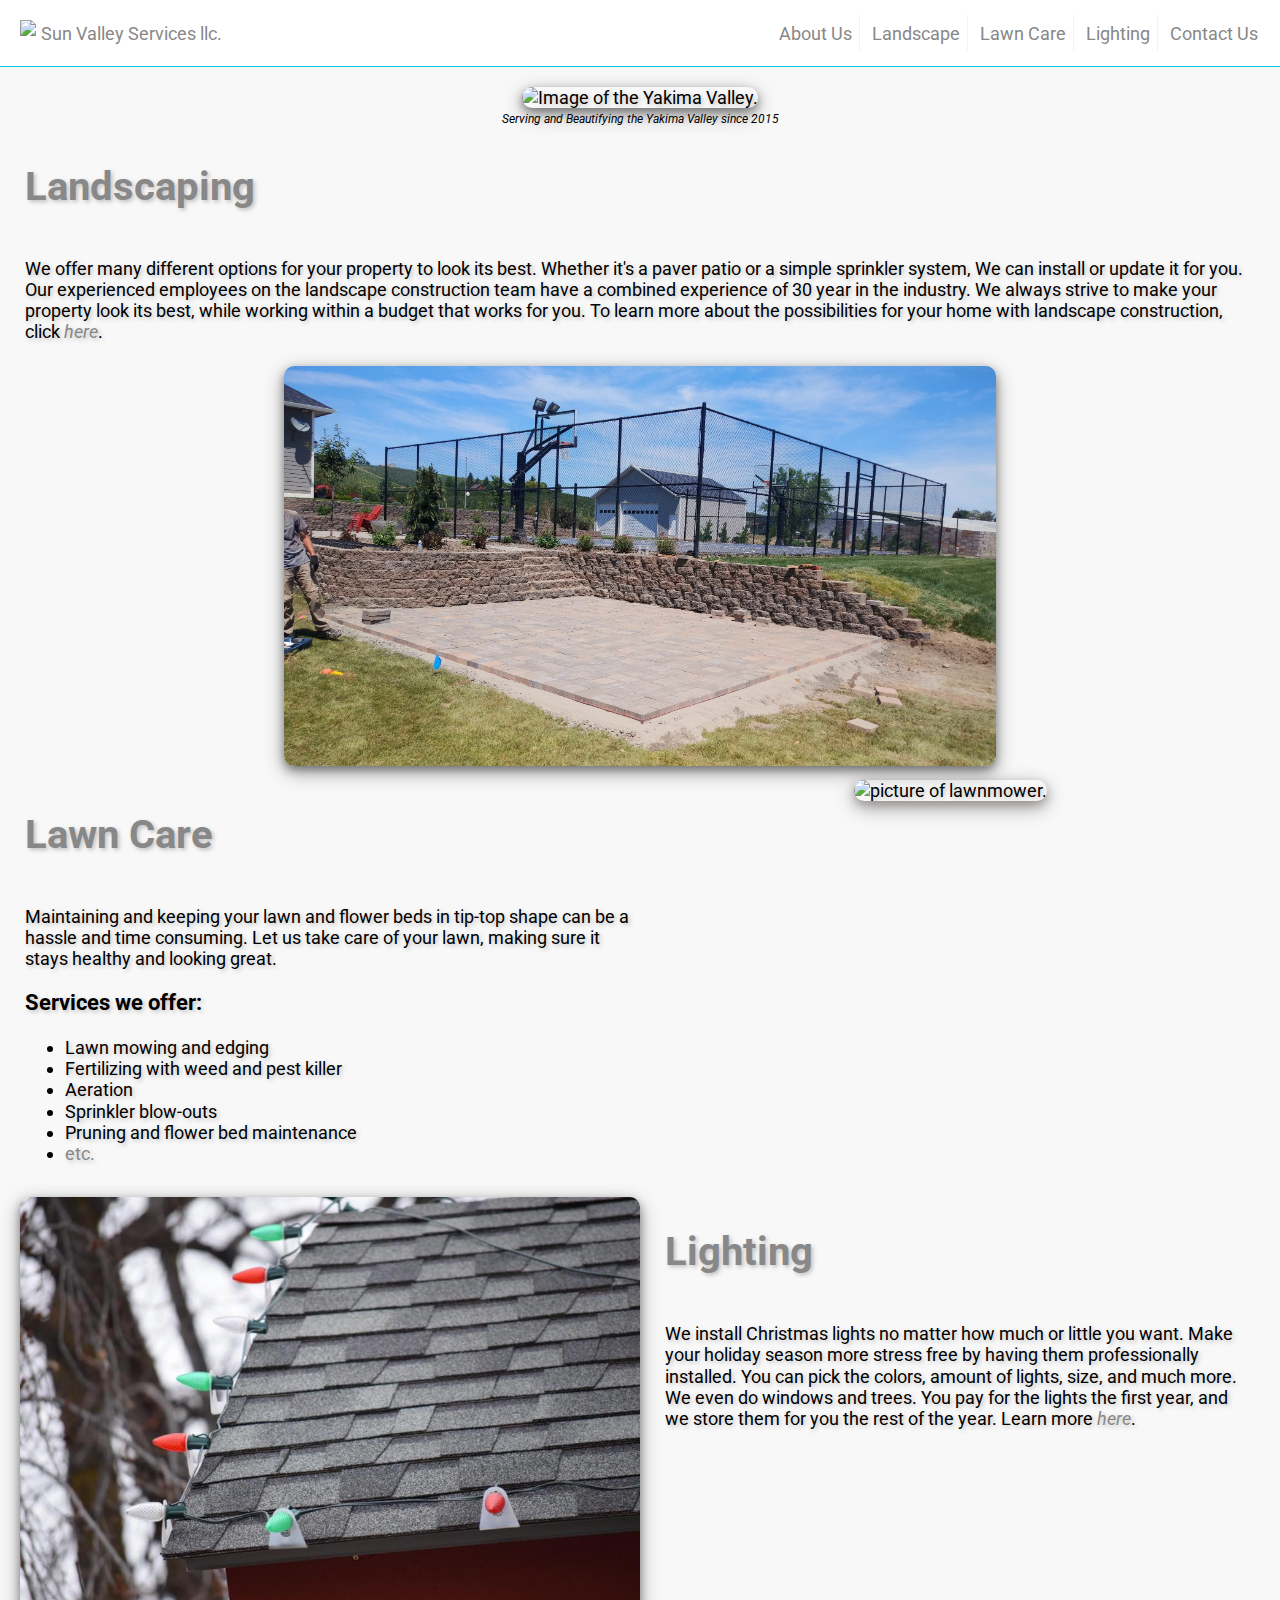
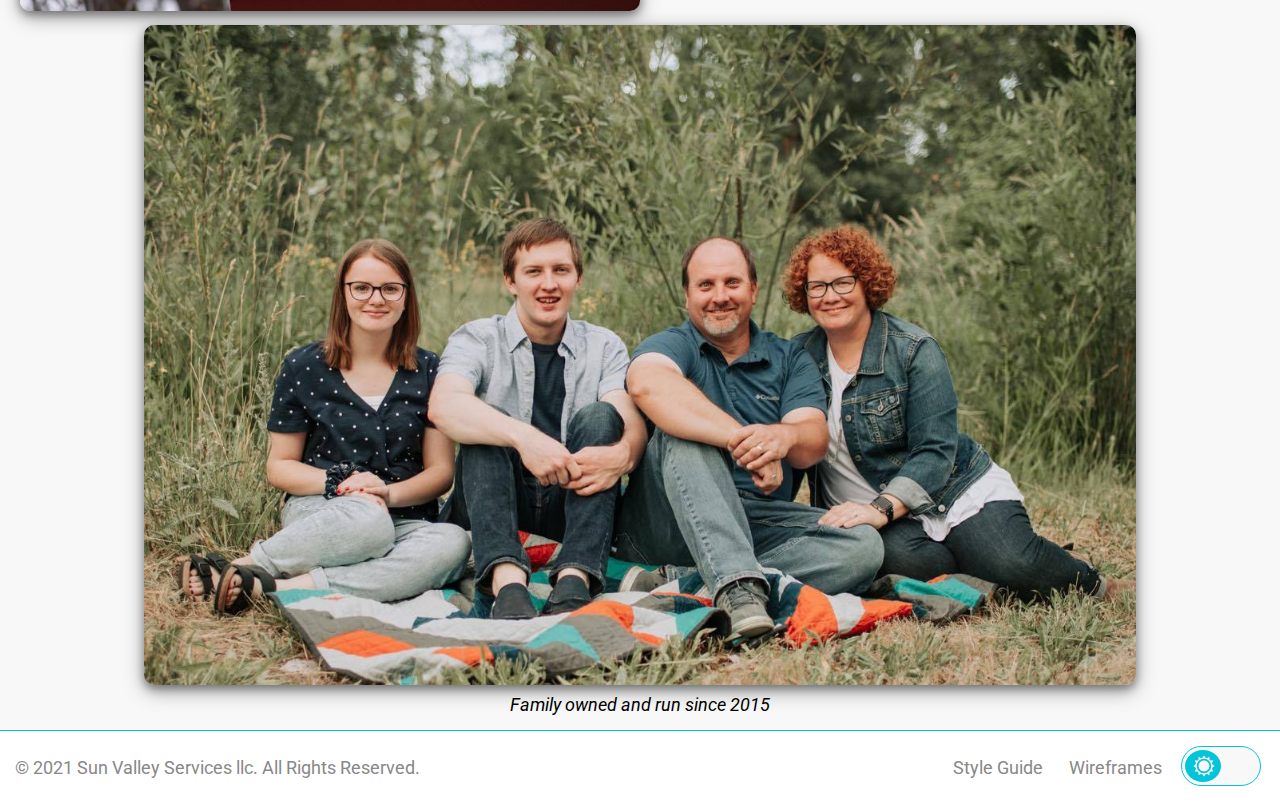
==== index.html @ fa57357e "reorganizing folder structure" ====
<!doctype html>
<html lang="en">
<head>
    <meta charset="utf-8">
    <meta name="viewport" content="width=device-width, initial-scale=1.0">
    <title>Home</title>
    <link rel="preconnect" href="https://fonts.gstatic.com">
   
    <link href="https://fonts.googleapis.com/css2?family=Roboto:wght@100&display=swap" rel="stylesheet">        <link href="https://fonts.googleapis.com/css2?family=Roboto:wght@100;400&display=swap" rel="stylesheet">
    <link rel="stylesheet" href="css/normalize.css">
    <link rel="stylesheet" href="css/main.css">
    <script src="js/dark-mode.js"></script>
</head>
<body>
    <header>
        <div id="logo-wrapper">
            <a href="index.html">
                <img src="https://github.com/jvocana/vocana-wdd-130/blob/dev/source-repo/assets/sunvalleylogo.png?raw=true" id="logo">
            </a>
        </div>
        <div id='company-name'>
            <a href='index.html'>
                Sun Valley Services llc.
            </a>
        </div>
        <nav>
            <ul>
                <li>
                    <a href="about.html">
                        About Us
                    </a>
                </li>
                <li>
                    <a href="landscape.html">
                        Landscape 
                    </a>
                </li>
                <li>
                    <a href="lawn-care.html">
                        Lawn Care 
                    </a>
                </li>
                <li>
                    <a href='lighting.html'>
                        Lighting
                    </a>
                </li>
                <li id='contact-us'>
                    <a href="contact-us.html">
                        Contact Us
                    </a>
                </li>
            </ul>
        </nav>
    </header>
    <main>
        <body>
            <section class='bannerwrapper'>
                <img src='assets/home/yakima-valley.jpeg' alt='Image of the Yakima Valley.'>
                
            </section>
            <em id='serve'>
                Serving and Beautifying the Yakima Valley since 2015
            </em>
            <section class='landscaping'>
                <div id='landscaping'>
                    <h1>
                        <a href='landscape.html'>
                            Landscaping
                        </a>
                    </h1>
                    <p>
                        We offer many different options for your property to look its best. Whether it's a paver patio or a simple 
                        sprinkler system, We can install or update it for you. Our experienced employees on the landscape construction team have a combined experience
                        of 30 year in the industry. We always strive to make your property look its best, while working within a budget that works for you.
                        To learn more about the possibilities for your home with landscape construction, click <a href='landscape.html'><em>here</em></a>.
                    </p>
                </div>
                <div id='landscapeimg'>
                    <img src='assets/home/paver-after.jpg' alt='picture of a near finished paver patio'>
                </div>
            </section>
            <section class='lawncare'>
                <div id='lawncare'>
                    <h1>
                        <a href='lawn-care.html'>
                            Lawn Care
                        </a>
                    </h1>
                    <p>
                        Maintaining and keeping your lawn and flower beds in tip-top shape can be a hassle and time consuming. Let us take care of your lawn, making sure it stays healthy and looking great.
                    </p>
                    <h3>Services we offer:</h3>
                    <ul>
                        <li>
                            Lawn mowing and edging
                        </li>
                        <li>
                            Fertilizing with weed and pest killer
                        </li>
                        <li>
                            Aeration
                        </li>
                        <li>
                            Sprinkler blow-outs
                        </li>
                        <li>
                            Pruning and flower bed maintenance
                        </li>
                        <li><a href='lawn-care.html'>etc.</a></li>
                    </ul>
                </div>
                <div id='lawncareimg'>
                    <img src='assets/home/lawnmower.jpeg' alt='picture of lawnmower.'>
                </div>
            </section>
            <section class='lighting'>
                <div id='lightingimg'>
                    <img src='assets/home/christmas-lights.jpg' alt='picture of christmas lights on a roof.'>
                </div>
                <div id='lighting'>
                    <h1>
                        <a href='lighting.html'>
                            Lighting
                        </a>
                    </h1>
                    <p>
                        We install Christmas lights no matter how much or little you want. Make your holiday season 
                        more stress free by having them professionally installed. You can pick the colors, amount of lights, size, and much more.
                        We even do windows and trees. You pay for the lights the first year, and we store them for you the rest of the year. 
                        Learn more <a href='lighting.html'><em>here</em></a>.
                    </p>
                </div>
            </section>
            <section class='family'>
                <img src='assets/home/family-picture.jpg' alt='image of the owners family'>
            </section>
            <div class='family'>
                </a><em>Family owned and run since 2015</em>
            </div>
        </body>
    </main>
    <footer>
        <div id="legal">
            &copy; 2021 Sun Valley Services llc. All Rights Reserved.
        </div>
        <nav>
            <ul>
                <li>
                    <a href="style-guide.html">
                        Style Guide
                    </a>
                </li>
                <li>
                    <a href="wireframes.html">
                        Wireframes
                    </a>
                </li>
            </ul>
        </nav>
        <div id="dark-mode">
            <div class="icon" id="sun-icon">
                <svg xmlns="http://www.w3.org/2000/svg" width="24" height="24" viewBox="0 0 24 24"><path d="M22.088 13.126l1.912-1.126-1.912-1.126c-1.021-.602-1.372-1.91-.788-2.942l1.093-1.932-2.22-.02c-1.185-.01-2.143-.968-2.153-2.153l-.02-2.219-1.932 1.093c-1.031.583-2.34.233-2.941-.788l-1.127-1.913-1.127 1.913c-.602 1.021-1.91 1.372-2.941.788l-1.932-1.093-.02 2.219c-.01 1.185-.968 2.143-2.153 2.153l-2.22.02 1.093 1.932c.584 1.032.233 2.34-.788 2.942l-1.912 1.126 1.912 1.126c1.021.602 1.372 1.91.788 2.942l-1.093 1.932 2.22.02c1.185.01 2.143.968 2.153 2.153l.02 2.219 1.932-1.093c1.031-.583 2.34-.233 2.941.788l1.127 1.913 1.127-1.913c.602-1.021 1.91-1.372 2.941-.788l1.932 1.093.02-2.219c.011-1.185.969-2.143 2.153-2.153l2.22-.02-1.093-1.932c-.584-1.031-.234-2.34.788-2.942zm-10.117 6.874c-4.411 0-8-3.589-8-8s3.588-8 8-8 8 3.589 8 8-3.589 8-8 8zm6.029-8c0 3.313-2.687 6-6 6s-6-2.687-6-6 2.687-6 6-6 6 2.687 6 6z"/></svg>
            </div>
            <div id="tgl-wrapper">
                <input class="tgl" id="dark-mode-toggle" type="checkbox"/>
                <label class="tgl-btn" for="dark-mode-toggle"></label>
            </div>
            <div class="icon" id="moon-icon">
                <svg xmlns="http://www.w3.org/2000/svg" width="24" height="24" viewBox="0 0 24 24"><path d="M12 10.999c1.437.438 2.562 1.564 2.999 3.001.44-1.437 1.565-2.562 3.001-3-1.436-.439-2.561-1.563-3.001-3-.437 1.436-1.562 2.561-2.999 2.999zm8.001.001c.958.293 1.707 1.042 2 2.001.291-.959 1.042-1.709 1.999-2.001-.957-.292-1.707-1.042-2-2-.293.958-1.042 1.708-1.999 2zm-1-9c-.437 1.437-1.563 2.562-2.998 3.001 1.438.44 2.561 1.564 3.001 3.002.437-1.438 1.563-2.563 2.996-3.002-1.433-.437-2.559-1.564-2.999-3.001zm-7.001 22c-6.617 0-12-5.383-12-12s5.383-12 12-12c1.894 0 3.63.497 5.37 1.179-2.948.504-9.37 3.266-9.37 10.821 0 7.454 5.917 10.208 9.37 10.821-1.5.846-3.476 1.179-5.37 1.179z"/></svg>
            </div>
        </div>
    </footer>
</body>
</html>
---- css/main.css ----
:root {
    /* Settings */
    --spacing: 15px;
    --font-size: 1.15rem;
    /* Normal Colors */
    --background-color: rgb(248, 248, 248);
    --alt-background-color: white;
    --font-color: black;
    --alt-font-color: rgb(136, 136, 136);
    --border-color: #04C4D9;
    /* Dark Mode Colors */
    --dark-background-color: rgb(59, 59, 59);
    --dark-alt-background-color:black ;
    --dark-font-color: white;
    --dark-alt-font-color: gainsboro;
    --dark-border-color: #04C4D9;
   
}

html, body {
    display: flex;
    flex-direction: column;
    margin: 0px;
    padding: 0px;
    width: 100%;
    height: 100%;
    text-rendering: optimizeLegibility;
}

body {
    display: flex;
    flex-direction: column;
    font-size: 62.5%;
    font-family: 'Roboto', sans-serif;
}

body section {
    flex: 1;
}

body h1 {
    margin-bottom: 3rem;
    font-size: 2.5rem;
    text-decoration: none;
    text-align: center;
    font-family: 'Roboto', sans-serif; 
}

body h2 {
    font-size: 1.75rem;
    font-family: 'Roboto', sans-serif;
}

body button {
    font-size: 1.15rem;
    padding: 0.75rem 1.5rem;
    color: var(--primary-color);
    border: 1px solid var(--primary-color);
    background-color: var(--alt-background-color);
    cursor: pointer;
    font-family: 'CedaRoboto', sans-serif; 
}

body button:hover {
    background-color: var(--background-color);
}


header {
    display: grid;
    grid-template-rows: auto;
    grid-template-columns: auto auto 1fr;
    font-size: var(--font-size);
    padding: var(--spacing);
    border-bottom: 1px solid var(--border-color);
    color: var(--alt-font-color);
    background-color: var(--alt-background-color);
    
    
}

header div#company-name {
    display: flex;
    grid-column: 2;
    grid-row: 1;
    align-items: center;
    margin-left: auto;
    
}

header div#logo-wrapper img {
    height: 78px;
    width: auto;
    padding: 5px;
}

header a {
    color: var(--alt-font-color);
    text-decoration: none;
}

header a:hover {
    color:#04C4D9;
}
body.dark-mode header a:hover {
    color:#04C4D9;
}

header nav {
    display: flex;
    align-items: center;
    margin-left: auto;
   
}

header nav ul {
    margin: 0;
    padding: 0;
    list-style-type: none;
    
}

header nav ul li {
    display: inline-block;
    padding: 7.5px;
    margin-right: 0px;
    margin-left: 0px;
    border: 0px solid;
    border-right-width: 1px;
    border-color: rgba(0,0,0,.05);
    
}

body.dark-mode header nav ul li {
    display: inline-block;
    padding: 7.5px;
    margin-right: 0px;
    margin-left: 0px;
    border: 0px solid;
    border-right-width: 1px;
    border-color: rgb(201, 201, 201);
}

header nav ul li#contact-us {
    border-right-width: 0px;
}

main {
    flex: 1;
    font-size: var(--font-size);
    padding: var(--spacing);
    color: var(--font-color);
    background-color: var(--background-color);
}

/* index page css */
body section {
    padding: 5px;
    text-align: center;
    text-shadow: 2px 2px 4px #c0bfbf;
}
body.dark-mode section {
    padding: 5px;
    text-align: center;
    text-shadow: 2px 2px 4px #000000;
}
body section h1 a {
    color: var(--alt-font-color);
    text-decoration: none;
}
body section h1 a:hover {
    color:#04C4D9;
}
/* banner image css */
body section.bannerwrapper {
    text-align: center;
}
body section.bannerwrapper img{
    width: 80%;
    border: 0px solid;
    border-radius: 10px;
    box-shadow: 0 4px 8px 0 rgba(0, 0, 0, 0.356), 0 6px 20px 0 rgba(0, 0, 0, 0.356);
    text-align: center;
}
body em#serve {
    display:grid;
    text-align: center;
    font-size: 12px;
}
body a {
    text-decoration: none;
    color: var(--alt-font-color);
}
body a:hover {
    color:#04C4D9;
}
/* css for landscaping section */
body section.landscaping div#landscaping {
    text-align: left;
    padding: 5px;
    
}
body section.landscaping div#landscaping h1 {
    text-align: left;
}
body section.landscaping div#landscapeimg {
    text-align: center;
}
body section.landscaping div#landscapeimg img {
    width:auto;
    height:400px;
    border: 0px solid;
    border-radius: 10px; 
    box-shadow: 0 4px 8px 0 rgba(0, 0, 0, 0.356), 0 6px 20px 0 rgba(0, 0, 0, 0.356);
    text-align: center;
}

/* css for lawn care section */
body section.lawncare {
    display: grid;
    grid-template-columns: 1fr 1fr;
}
body section.lawncare div#lawncare {
    grid-column: 1;
    text-align: left;
    padding: 5px;
}

body section.lawncare div#lawncare h1 {
    text-align: left;
}
body section.lawncare div#lawncareimg {
    grid-column: 2;
    text-align: center;
}
body section.lawncare div#lawncareimg img {
    width: 100%;
    height: auto;
    border: 0px solid;
    border-radius: 10px;
    box-shadow: 0 4px 8px 0 rgba(102, 75, 75, 0.356), 0 6px 20px 0 rgba(0, 0, 0, 0.356);
    text-align: center;
}
/* css for lighting section */
body section.lighting {
    display: grid;
    grid-template-columns: 1fr 1fr;
}
body section.lighting div#lighting {
    grid-column: 2;
    text-align: left;
    padding: 5px;
    margin-left: 20px;
}
body section.lighting div#lighting h1 {
    text-align: left;
}
body section.lighting div#lightingimg {
    grid-column: 1;
    text-align: center;
    
    
}
body section.lighting div#lightingimg img {
    width: 100%;
    height: auto;
    border: 0px solid;
    border-radius: 10px;
    box-shadow: 0 4px 8px 0 rgba(0, 0, 0, 0.356), 0 6px 20px 0 rgba(0, 0, 0, 0.356);
    text-align: center;
}
body div.family em {
    display: grid;
    text-align: center;
}
body section.family img {
    width: 80%;
    height: auto;
    border: 0px solid;
    border-radius: 10px;
    box-shadow: 0 4px 8px 0 rgba(0, 0, 0, 0.356), 0 6px 20px 0 rgba(0, 0, 0, 0.356);
    text-align: center;
}
/* end of index css */

/* css for about us page */
section.team section.card {
    /* Add shadows to create the "card" effect */
    box-shadow: 0 4px 8px 0 rgba(0,0,0,0.2);
    transition: 0.3s;
  }
  
  /* On mouse-over, add a deeper shadow */
   .card:hover {
    box-shadow: 0 8px 16px 0 rgba(0,0,0,0.2);
  }
  
  /* Add some padding inside the card container */
  .container {
    padding: 2px 16px;
  }
section.team
  section#employee1, section#employee3 {
      display: grid;
      grid-template-columns: 40% auto;
      grid-template-rows: 1fr auto;
     }
     #employee1 div.card, #employee3 div.card {
         grid-column: 1;
         grid-row: 1;
     }
     #employee1 img, #employee3 img {
        grid-column: 2;
        grid-row: 1;
     }
     #employee1 p, #employee3 p {
         grid-column: 1/3;
         grid-row: 2;
     }
  section#employee2, section#employee4 {
        display: grid;
        grid-template-columns: auto 40%;
        grid-template-rows: 1fr auto;
       }
       #employee2 div.card, #employee4 div.card {
           grid-column: 2;
           grid-row: 1;
       }
       #employee2 img, #employee4 img {
          grid-column: 1;
          grid-row: 1;
       }
       #employee2 p, #employee4 p {
           grid-column: 1/3;
           grid-row: 2;
       }
/* end of for about us css */

/* css for contact-us page */
section.container {
    display: grid;
    grid-template-columns: 1fr 50%;
    grid-template-rows: 1fr auto;
 }
 section.information {
     grid-column: 1;
     grid-row: 1;
 }
 section.information h1, p {
     text-align: left;
 }
 section.form {
     grid-column: 2;
     grid-row: 1;
     width: 25%;
 }
 section.image {
     grid-column: 1/3;
     grid-row: 2;
 }

form {
    
    text-align: left;
    box-shadow: 0 4px 8px 0 rgba(0,0,0,0.2);
    transition: 0.3s;
    padding: 10px;
    border-radius: 10px;
    background-color: var(--background-color);
}
/* End of css for contact-us page*/

footer {
    display: grid;
    grid-template-rows: auto;
    grid-template-columns: auto 1fr auto;
    font-size: var(--font-size);
    border-top: 1px solid var(--border-color);
    padding: var(--spacing);
    color: var(--alt-font-color);
    background-color: var(--alt-background-color);
}

footer a {
    color: var(--alt-font-color);
}

footer #legal {
    grid-row: 1;
    grid-column: 1;
    display: flex;
    align-items: center;
}

footer nav {
    grid-row: 1;
    grid-column: 2;
    display: flex;
    align-items: center;
    margin-left: auto;
}

footer nav ul {
    margin: 0;
    padding: 0;
    list-style-type: none;
}

footer nav ul li {
    display: inline-block;
    padding: 7.5px;
    margin-right: 7.5px;
}

footer #dark-mode {
    grid-row: 1;
    grid-column: 3;
}

footer #dark-mode .icon {
    position: relative;
    display: inline-block;
    z-index: 100;
    pointer-events: none;
}

footer #dark-mode .icon svg path {
    fill: var(--background-color);
}

footer #dark-mode #sun-icon svg {
    transform: scale(0.9);
    position: absolute;
    top: -32px;
    left: 15px;
}

footer #dark-mode #moon-icon svg {
    transform: scale(0.85);
    position: absolute;
    top: -32px;
    right: 15px;
}

footer #dark-mode #tgl-wrapper {
    display: inline-block;
}

footer #dark-mode #tgl-wrapper .tgl {
    display: none;
}

footer #dark-mode #tgl-wrapper .tgl, .tgl:after, .tgl:before, .tgl *, .tgl *:after, .tgl *:before, .tgl + .tgl-btn {
    box-sizing: border-box;
}

footer #dark-mode #tgl-wrapper .tgl::-moz-selection, .tgl:after::-moz-selection, .tgl:before::-moz-selection, .tgl *::-moz-selection, .tgl *:after::-moz-selection, .tgl *:before::-moz-selection, .tgl + .tgl-btn::-moz-selection {
    background: none;
}

footer #dark-mode #tgl-wrapper .tgl::selection, .tgl:after::selection, .tgl:before::selection, .tgl *::selection, .tgl *:after::selection, .tgl *:before::selection, .tgl + .tgl-btn::selection {
    background: none;
}

footer #dark-mode #tgl-wrapper .tgl + .tgl-btn {
    outline: 0;
    display: block;
    width: 80px;
    height: 40px;
    position: relative;
    cursor: pointer;
    -webkit-user-select: none;
    -moz-user-select: none;
    -ms-user-select: none;
    user-select: none;
    background-color: var(--background-color);
    border: 1px solid var(--border-color);
    border-radius: 30px;
    padding: 3px;
    transition: all 0.4s ease;
}

footer #dark-mode #tgl-wrapper .tgl + .tgl-btn:after, .tgl + .tgl-btn:before {
    position: relative;
    display: block;
    content: "";
    width: 50%;
    height: 100%;
}

footer #dark-mode #tgl-wrapper .tgl + .tgl-btn:after {
    left: 0;
    border-radius: 50%;
    background-color: var(--border-color);
    transition: all 0.2s ease;
}

footer #dark-mode #tgl-wrapper .tgl + .tgl-btn:before {
    display: none;
    transition: all 0.2s ease;
}

footer #dark-mode #tgl-wrapper .tgl:checked + .tgl-btn:after {
    left: 50%;
    transition: all 0.2s ease;
}

/*===========================================*\
  APPLY DARK MODE COLORS WHEN DARK MODE IS ON 
\*===========================================*/

body.dark-mode header {
    border-bottom: 1px solid var(--dark-border-color);
    color: var(--dark-alt-font-color);
    background-color: var(--dark-alt-background-color);
}

body.dark-mode header a {
    color: var(--dark-alt-font-color);
    
}

body.dark-mode main {
    color: var(--dark-font-color);
    background-color: var(--dark-background-color);
    box-shadow: 0 4px 8px 0 rgba(0, 0, 0, 0.767), 0 6px 20px 0 rgba(0, 0, 0, 0.76);
    text-align: center;
}

body.dark-mode footer {
    border-top: 1px solid var(--dark-border-color);
    color: var(--dark-alt-font-color);
    background-color: var(--dark-alt-background-color);
}

body.dark-mode footer a {
    color: var(--dark-alt-font-color);
}

body.dark-mode footer #dark-mode .icon svg path {
    fill: var(--dark-background-color);
}

body.dark-mode footer #dark-mode #tgl-wrapper .tgl + .tgl-btn {
    background-color: var(--dark-background-color);
    border: 1px solid var(--dark-border-color);
}

body.dark-mode footer #dark-mode #tgl-wrapper .tgl + .tgl-btn:after {
    background-color: var(--dark-border-color);
}
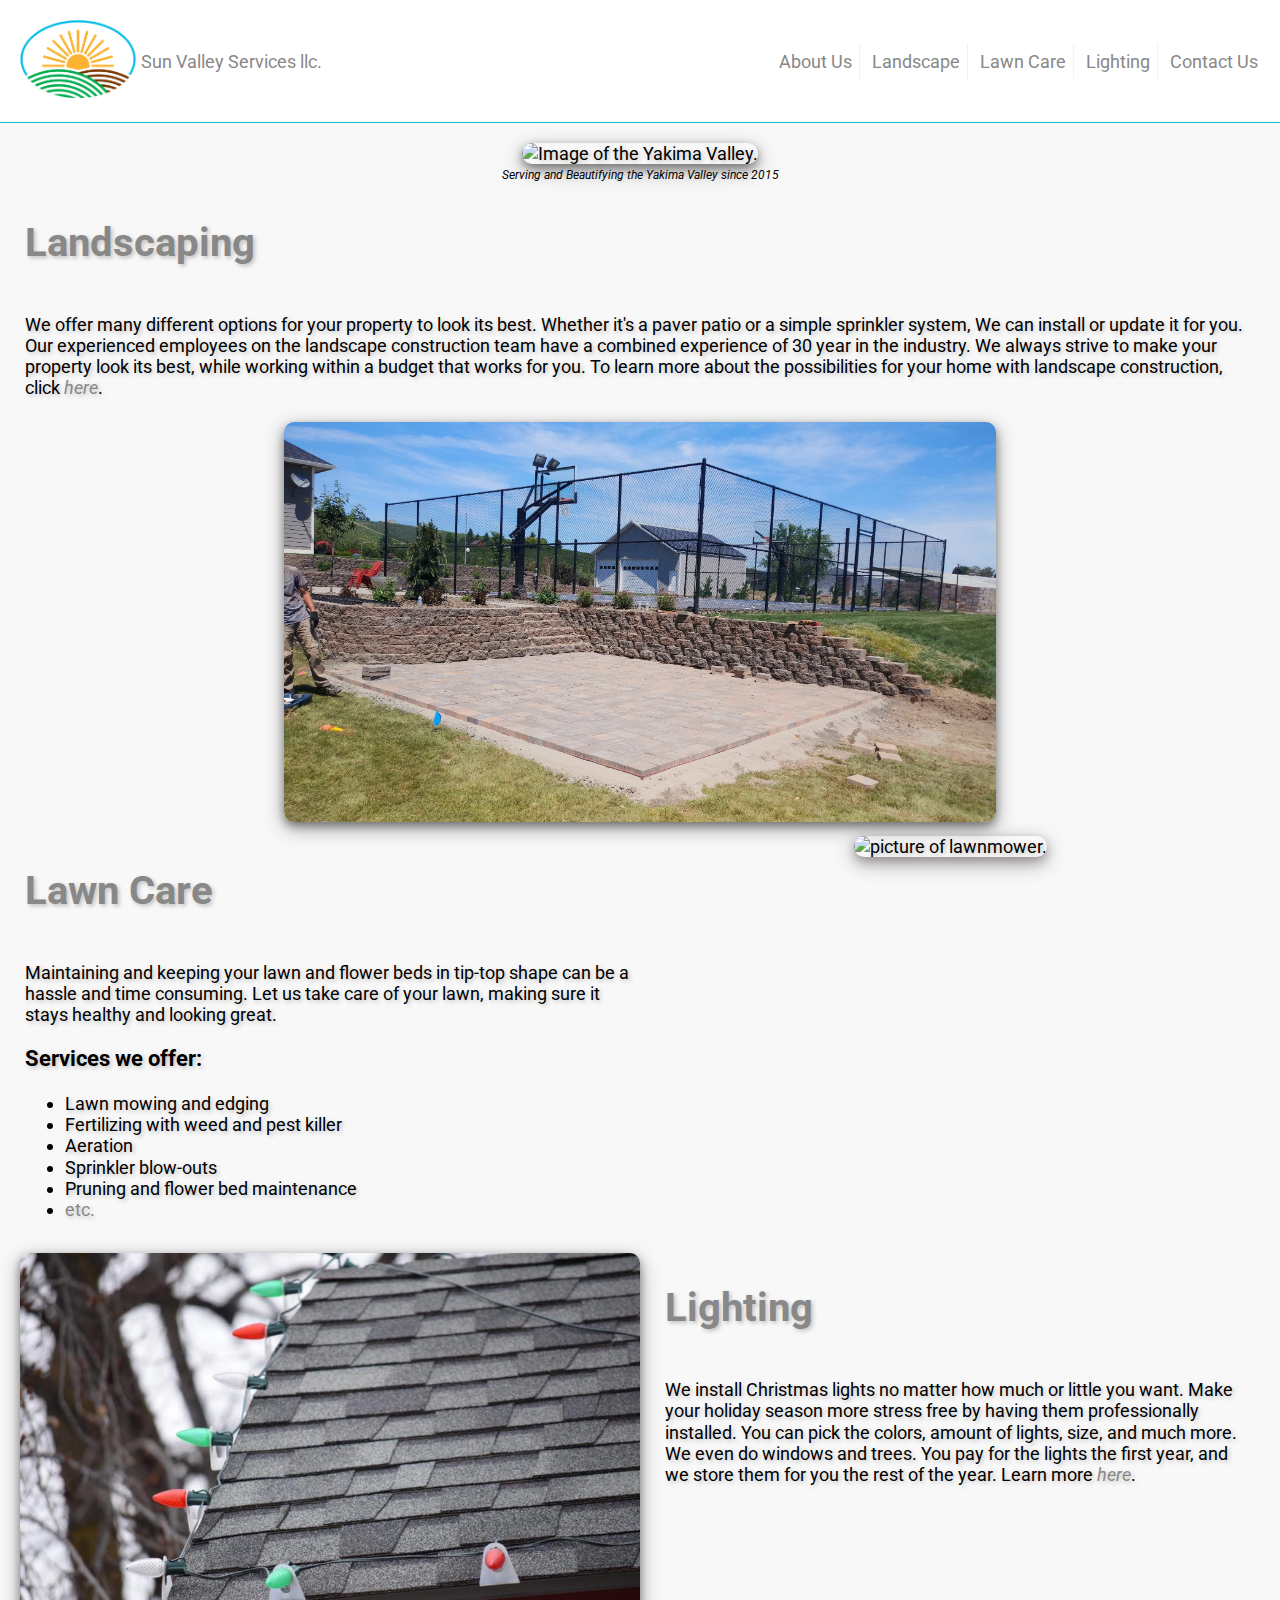
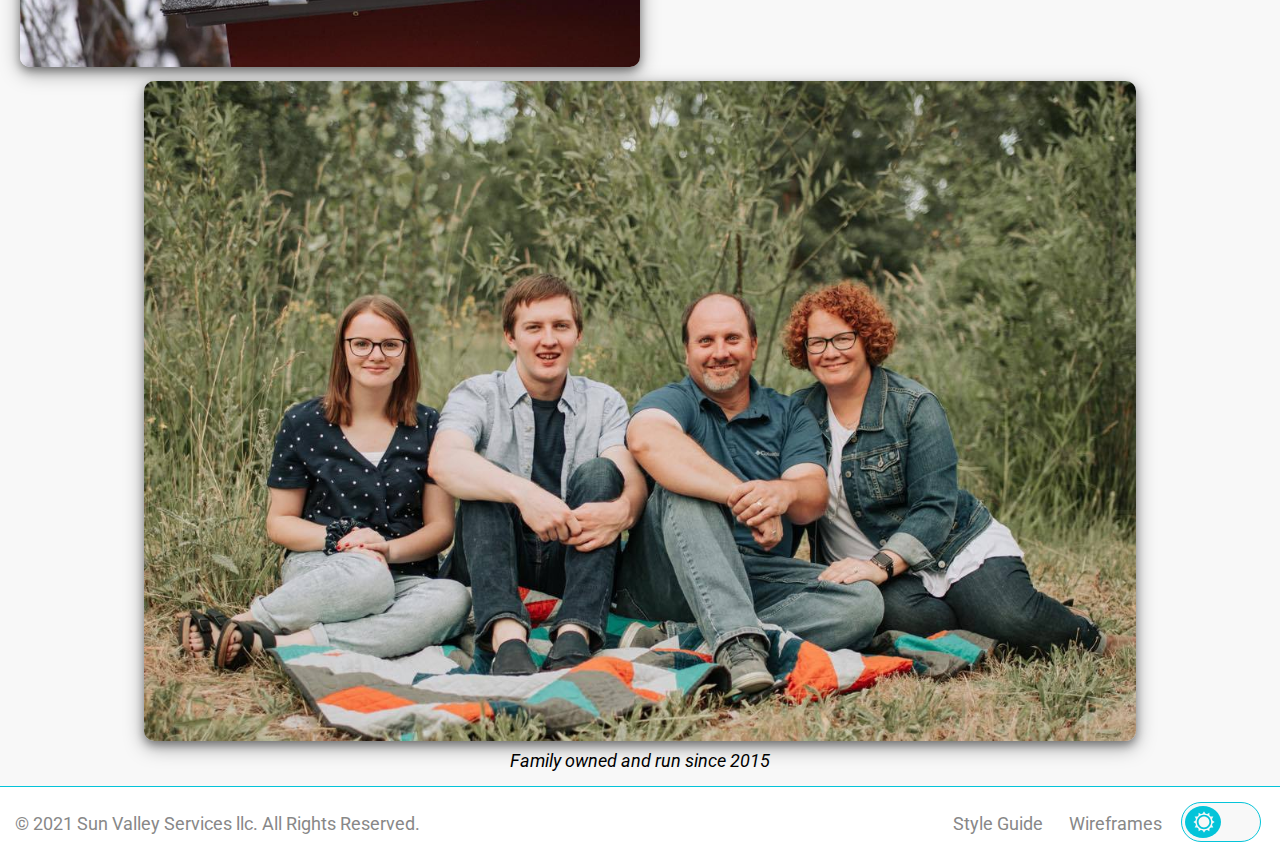
==== commit 598f18ac: "committing so I can switch branches" ====
--- a/index.html
+++ b/index.html
@@ -15,7 +15,7 @@
     <header>
         <div id="logo-wrapper">
             <a href="index.html">
-                <img src="https://github.com/jvocana/vocana-wdd-130/blob/dev/source-repo/assets/sunvalleylogo.png?raw=true" id="logo">
+                <img src="assets/sunvalleylogo.png" id="logo">
             </a>
         </div>
         <div id='company-name'>
--- a/css/main.css
+++ b/css/main.css
@@ -284,6 +284,29 @@
 /* end of index css */
 
 /* css for about us page */
+section.history {
+    display: grid;
+    grid-template-columns: 1fr 1fr;
+    grid-template-rows: 1fr 1fr
+ }
+
+section.history h1 {
+     text-align: left;
+     grid-column: 1;
+     grid-row: 1;
+ }
+
+ section.history p {
+     text-align: left;
+     grid-column: 1;
+     grid-row: 2;
+ }
+
+ section.history img {
+     grid-column: 2;
+     grid-row: 1/3;
+ }
+ 
 section.team section.card {
     /* Add shadows to create the "card" effect */
     box-shadow: 0 4px 8px 0 rgba(0,0,0,0.2);
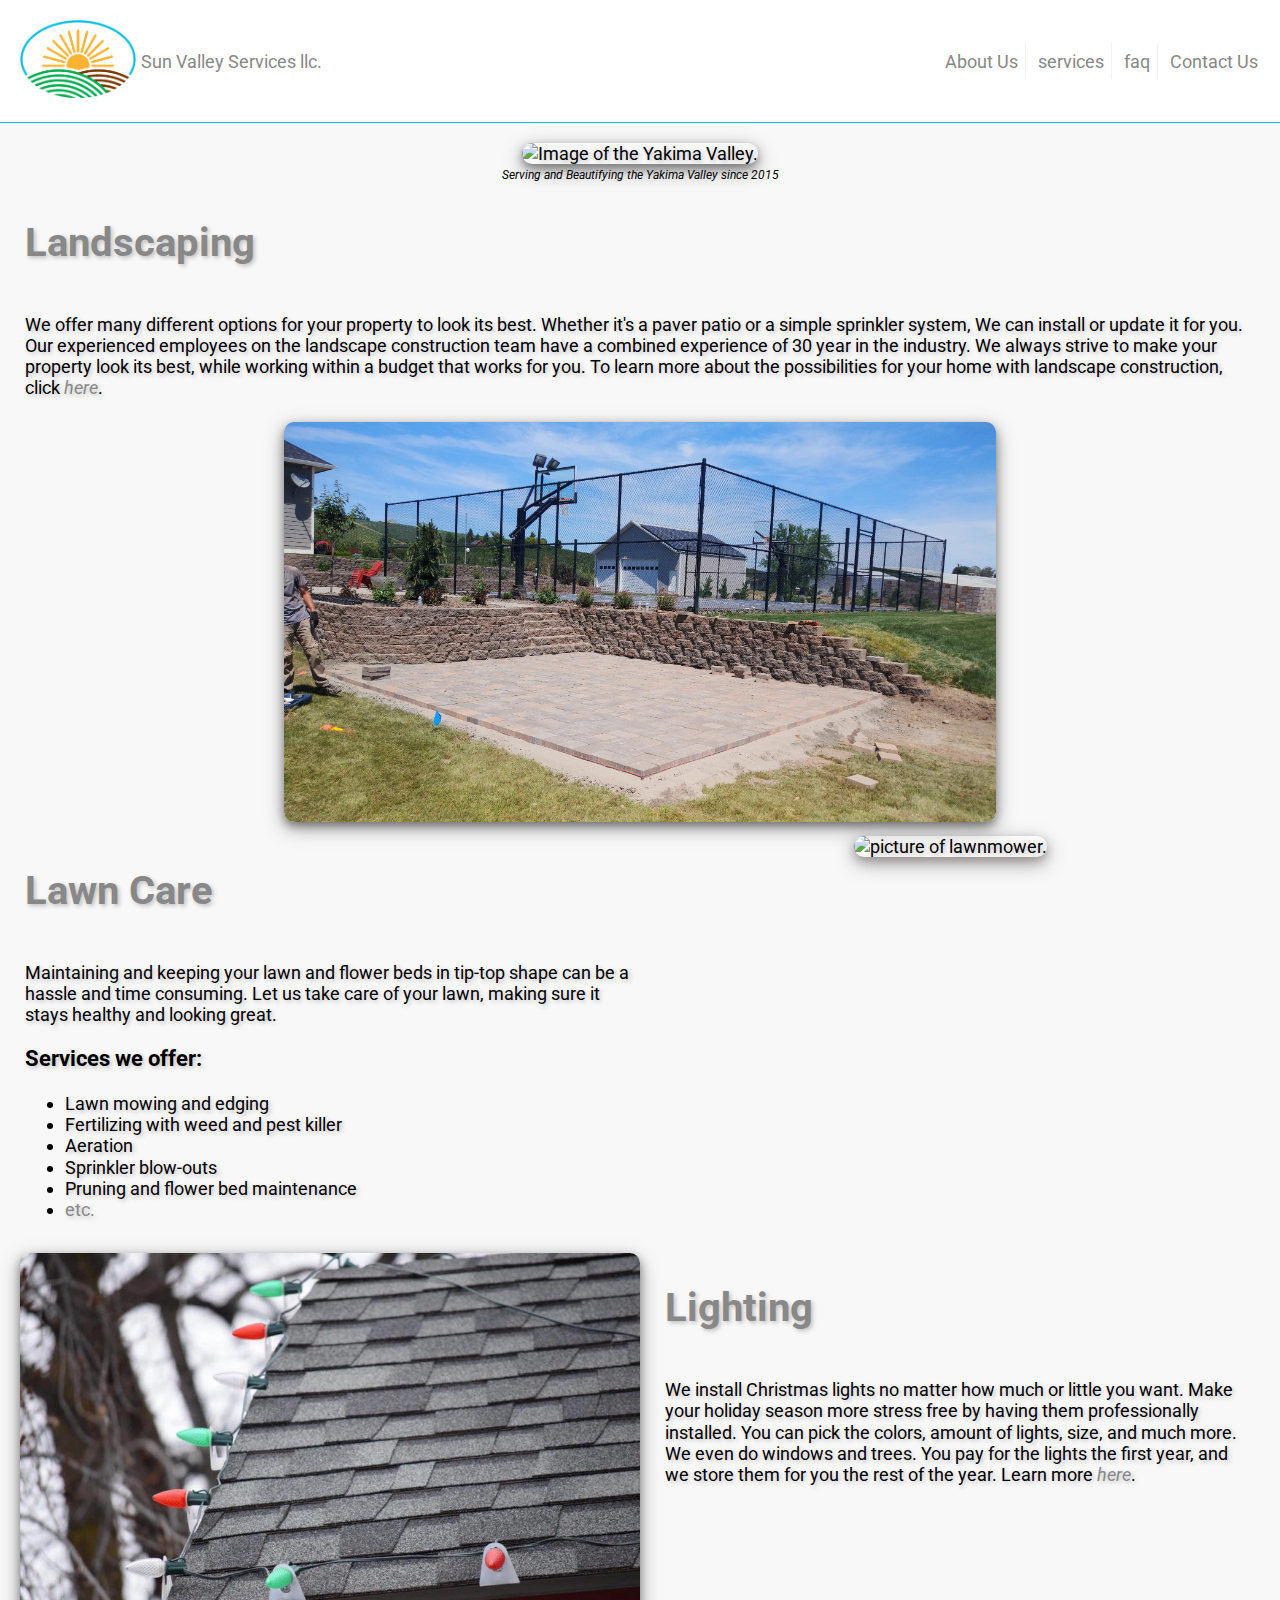
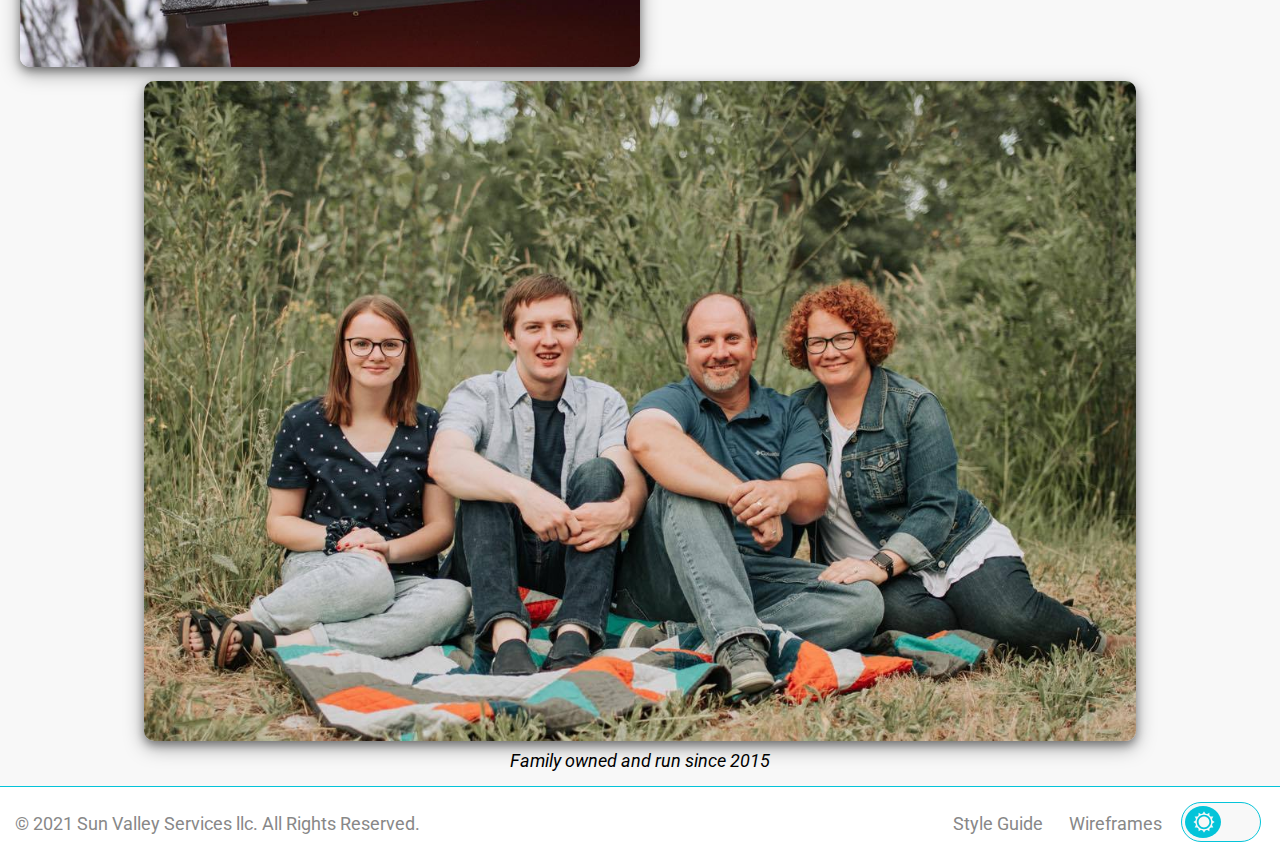
==== commit 997e8118: "adding html for the services and faq pages" ====
--- a/index.html
+++ b/index.html
@@ -31,18 +31,13 @@
                     </a>
                 </li>
                 <li>
-                    <a href="landscape.html">
-                        Landscape 
+                    <a href="services.html">
+                        services 
                     </a>
                 </li>
                 <li>
-                    <a href="lawn-care.html">
-                        Lawn Care 
-                    </a>
-                </li>
-                <li>
-                    <a href='lighting.html'>
-                        Lighting
+                    <a href="faq.html">
+                        faq
                     </a>
                 </li>
                 <li id='contact-us'>
@@ -65,7 +60,7 @@
             <section class='landscaping'>
                 <div id='landscaping'>
                     <h1>
-                        <a href='landscape.html'>
+                        <a href='services.html'>
                             Landscaping
                         </a>
                     </h1>
@@ -83,7 +78,7 @@
             <section class='lawncare'>
                 <div id='lawncare'>
                     <h1>
-                        <a href='lawn-care.html'>
+                        <a href='services.html'>
                             Lawn Care
                         </a>
                     </h1>
@@ -107,7 +102,7 @@
                         <li>
                             Pruning and flower bed maintenance
                         </li>
-                        <li><a href='lawn-care.html'>etc.</a></li>
+                        <li><a href='services.html'>etc.</a></li>
                     </ul>
                 </div>
                 <div id='lawncareimg'>
@@ -120,7 +115,7 @@
                 </div>
                 <div id='lighting'>
                     <h1>
-                        <a href='lighting.html'>
+                        <a href='services.html'>
                             Lighting
                         </a>
                     </h1>
@@ -128,7 +123,7 @@
                         We install Christmas lights no matter how much or little you want. Make your holiday season 
                         more stress free by having them professionally installed. You can pick the colors, amount of lights, size, and much more.
                         We even do windows and trees. You pay for the lights the first year, and we store them for you the rest of the year. 
-                        Learn more <a href='lighting.html'><em>here</em></a>.
+                        Learn more <a href='services.html'><em>here</em></a>.
                     </p>
                 </div>
             </section>
--- a/css/main.css
+++ b/css/main.css
@@ -284,6 +284,13 @@
 /* end of index css */
 
 /* css for about us page */
+section.history img, section.team img {
+    border: 0px solid;
+    border-radius: 10px 10px 0 0;
+    box-shadow: 0 4px 8px 0 rgba(0, 0, 0, 0.356), 0 6px 20px 0 rgba(0, 0, 0, 0.356);
+    height: auto;
+    width: 100%;
+ }
 section.history {
     display: grid;
     grid-template-columns: 1fr 1fr;
@@ -294,23 +301,32 @@
      text-align: left;
      grid-column: 1;
      grid-row: 1;
+     padding: 5px;
  }
 
  section.history p {
      text-align: left;
      grid-column: 1;
      grid-row: 2;
+     font-size: 14px;
+     margin: 5px;
  }
 
  section.history img {
      grid-column: 2;
      grid-row: 1/3;
- }
- 
+     width: 80%;
+     height: auto;
+ }
+
+
 section.team section.card {
     /* Add shadows to create the "card" effect */
-    box-shadow: 0 4px 8px 0 rgba(0,0,0,0.2);
+    box-shadow: 0 4px 8px 10px rgba(0,0,0,0.2);
     transition: 0.3s;
+    margin: 5px;
+    
+    
   }
   
   /* On mouse-over, add a deeper shadow */
@@ -326,19 +342,26 @@
   section#employee1, section#employee3 {
       display: grid;
       grid-template-columns: 40% auto;
-      grid-template-rows: 1fr auto;
+      grid-template-rows: auto auto;
+      
      }
      #employee1 div.card, #employee3 div.card {
          grid-column: 1;
          grid-row: 1;
+         border-radius: 0 0 10px 10px;
+         margin: 5px;
      }
      #employee1 img, #employee3 img {
         grid-column: 2;
         grid-row: 1;
+        border-radius: 10px;
+        display: flex;
+        
      }
      #employee1 p, #employee3 p {
          grid-column: 1/3;
          grid-row: 2;
+         text-align: center;
      }
   section#employee2, section#employee4 {
         display: grid;
@@ -348,15 +371,21 @@
        #employee2 div.card, #employee4 div.card {
            grid-column: 2;
            grid-row: 1;
+           margin: 5px;
+           border-radius: 0 0 10px 10px;
        }
        #employee2 img, #employee4 img {
           grid-column: 1;
           grid-row: 1;
+          border-radius: 10px;
+          
        }
        #employee2 p, #employee4 p {
            grid-column: 1/3;
            grid-row: 2;
+           text-align: center;
        }
+
 /* end of for about us css */
 
 /* css for contact-us page */
@@ -376,11 +405,20 @@
      grid-column: 2;
      grid-row: 1;
      width: 25%;
+    display: flex;
+    align-items: center;
  }
  section.image {
      grid-column: 1/3;
      grid-row: 2;
- }
+     
+ }
+
+ section.image img {
+     height: auto;
+     width: 80%;
+     border-radius: 10px; 
+}
 
 form {
     
@@ -390,6 +428,10 @@
     padding: 10px;
     border-radius: 10px;
     background-color: var(--background-color);
+    
+}
+section.container section.information p {
+    font-size: 14px;
 }
 /* End of css for contact-us page*/
 
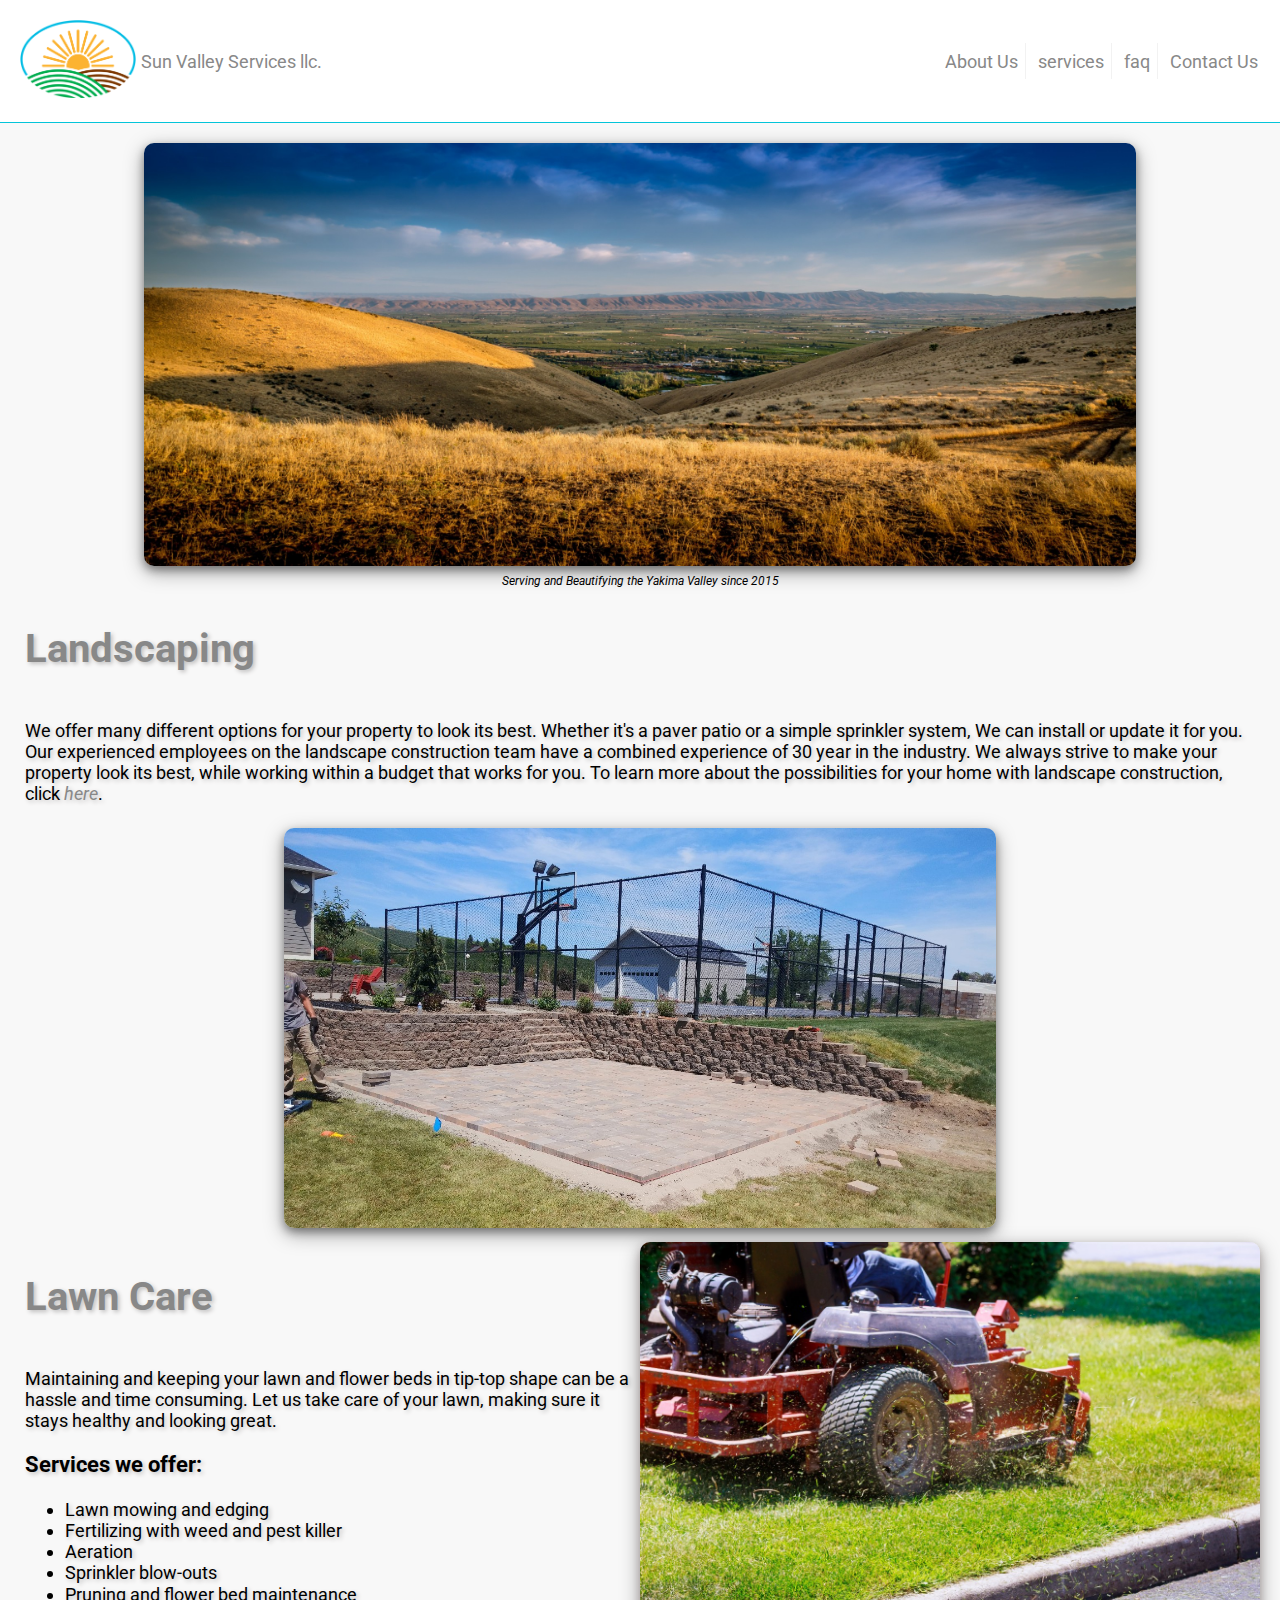
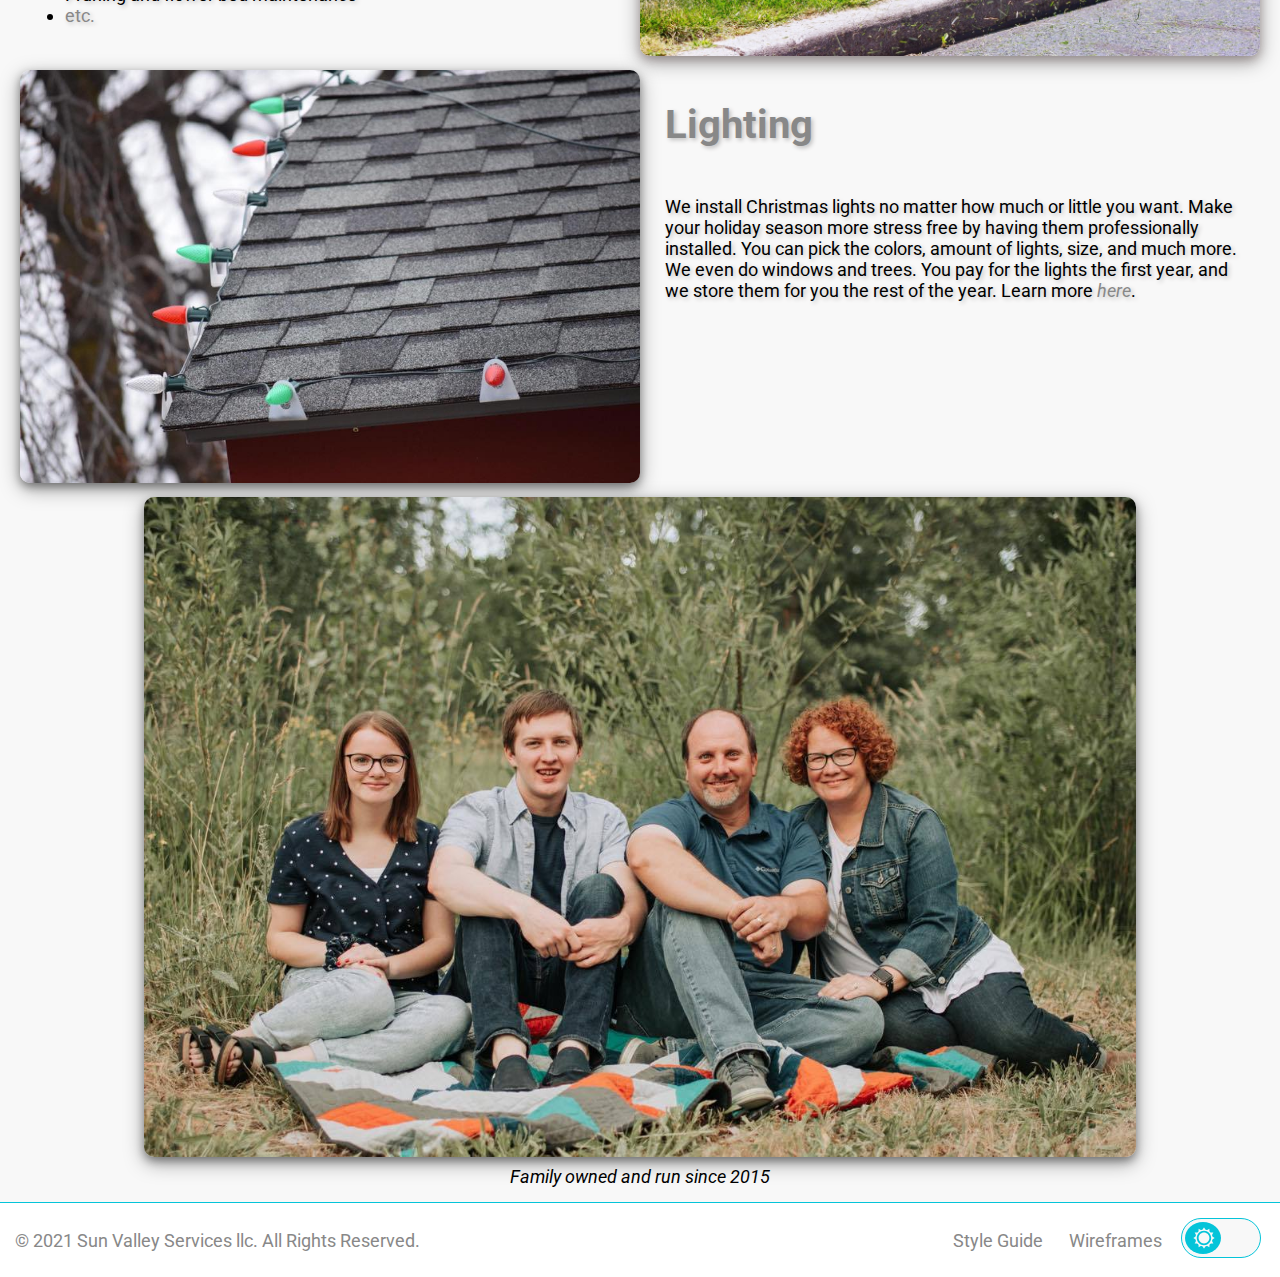
==== commit 2e5536ed: "image optimization" ====
--- a/index.html
+++ b/index.html
@@ -51,7 +51,7 @@
     <main>
         <body>
             <section class='bannerwrapper'>
-                <img src='assets/home/yakima-valley.jpeg' alt='Image of the Yakima Valley.'>
+                <img src='assets/home/yakima-valley.jpg' alt='Image of the Yakima Valley.'>
                 
             </section>
             <em id='serve'>
@@ -106,7 +106,7 @@
                     </ul>
                 </div>
                 <div id='lawncareimg'>
-                    <img src='assets/home/lawnmower.jpeg' alt='picture of lawnmower.'>
+                    <img src='assets/home/lawnmower.jpg' alt='picture of lawnmower.'>
                 </div>
             </section>
             <section class='lighting'>
